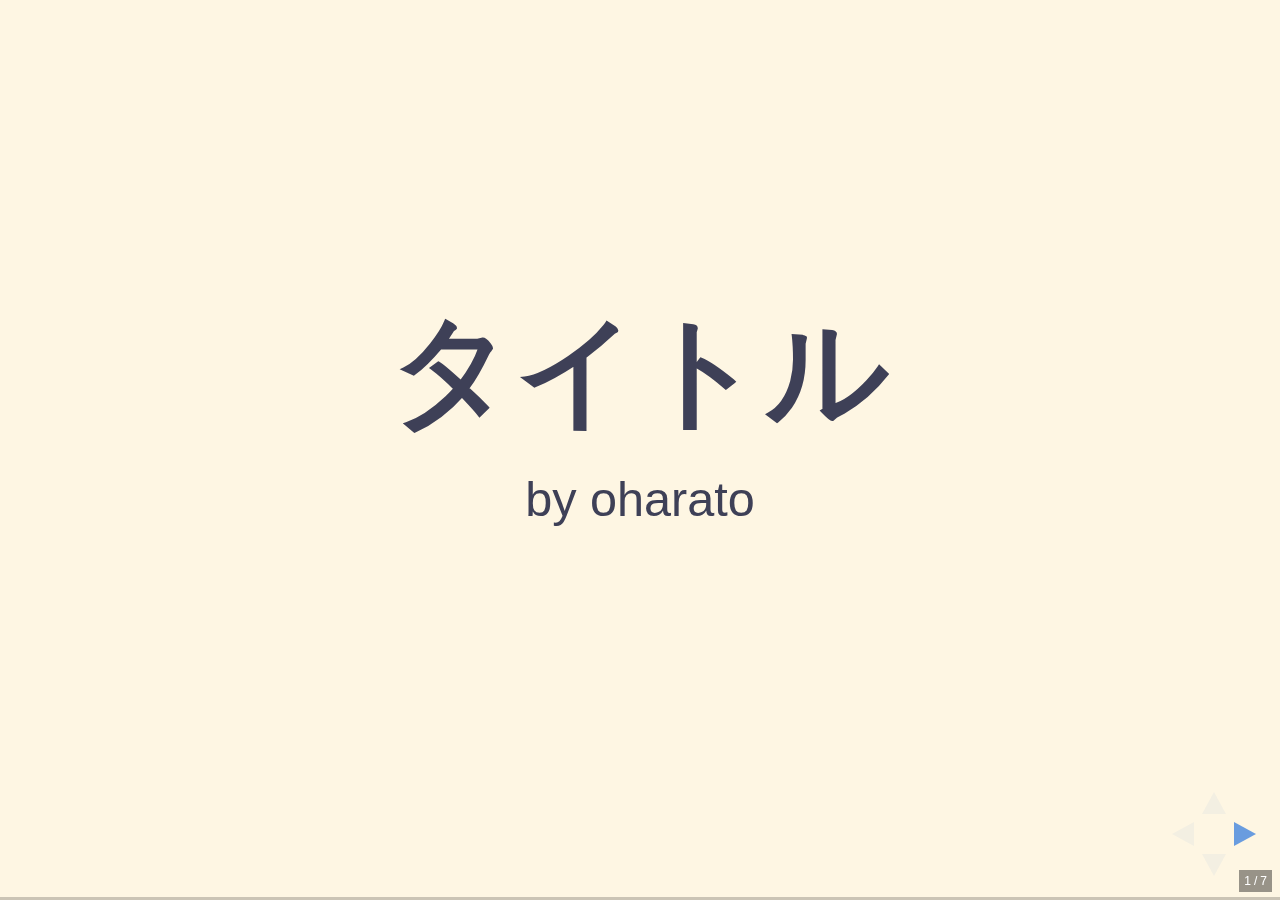
==== 2015-iot-topics/index.html @ b80d933e "change directory structure" ====
<!doctype html>
<html lang="ja">

	<head>
		<meta charset="utf-8">

		<title>presentation template</title>

		<meta name="description" content="テンプレ">
		<meta name="author" content="@oharato">

		<meta name="apple-mobile-web-app-capable" content="yes">
		<meta name="apple-mobile-web-app-status-bar-style" content="black-translucent">

		<meta name="viewport" content="width=device-width, initial-scale=1.0, maximum-scale=1.0, user-scalable=no, minimal-ui">

		<link rel="stylesheet" href="../css/reveal.css">
		<link rel="stylesheet" href="../css/theme/white.css" id="theme">

		<!-- Code syntax highlighting -->
		<link rel="stylesheet" href="../lib/css/zenburn.css">

		<!-- Printing and PDF exports -->
		<script>
			var link = document.createElement( 'link' );
			link.rel = 'stylesheet';
			link.type = 'text/css';
			link.href = window.location.search.match( /print-pdf/gi ) ? '../css/print/pdf.css' : '../css/print/paper.css';
			document.getElementsByTagName( 'head' )[0].appendChild( link );
		</script>

		<!--[if lt IE 9]>
		<script src="../lib/js/html5shiv.js"></script>
		<![endif]-->
	</head>

	<body>

		<div class="reveal">

			<!-- Any section element inside of this container is displayed as a slide -->
			<div class="slides">
			<section data-markdown=""
				data-separator="^\n---"
				data-separator-vertical="^\n--">
				<script type="text/template">

<!-- .slide: class="center"  -->
# タイトル
by oharato

---

<!-- .slide: class="center"  -->
# 1つめ

---

<!-- .slide: data-background="rgb(62,64,87)" class="bg-black tl-l"  -->
# 2テストテストテスああああああああああああああ
aa<em>aaaa</em>aaaaa

--

a

---

<!-- .slide: data-background="rgb(50,180,144)" class="bg-green tl-l"  -->
# 3ああああああああああああああ
- い<em>いいいい</em>いいいいいいいいいいいいいいいいいいいいいいいいいいいいいいいいいいいいいいいいいいいいいいいいいいいいいいいいいいいいいいいい
- うううううううううううううう
- ええええええええええええええ
	- おおおおおおおおおおおおおおおお

---

# 4 Code BLOCK

test test test

```
 1l|1l|
 0O0O
// コメント日本語
a = 'hogeeeeeeeeeeeeeeeeeeeeeeeeeeeeeeeeeeeeeeeeeeeeeeeeeeeeeeeeeeeeeeeeeeeeeeeeeeeeeee'
a = 'hoge'
a = 'hoge'
a = 'hoge'
a = 'hoge'
a = 'hoge'
l = 'hoge'
```

---

<!-- .slide: data-background="sample.jpg" class="center bg-image" -->


# 5

aaa


				</script>
			</section>
			</div>

		</div>

		<script src="../lib/js/head.min.js"></script>
		<script src="../js/reveal.js"></script>

		<script>

			// Full list of configuration options available at:
			// https://github.com/hakimel/reveal.js#configuration
			Reveal.initialize({
				controls: true,
				progress: true,
				slideNumber: 'c/t',
				history: true,
				center: false,

				transition: 'none', // none/fade/slide/convex/concave/zoom
				backgroundTransition: 'none',

				// Optional reveal.js plugins
				dependencies: [
					{ src: '../lib/js/classList.js', condition: function() { return !document.body.classList; } },
					{ src: '../plugin/markdown/marked.js', condition: function() { return !!document.querySelector( '[data-markdown]' ); } },
					{ src: '../plugin/markdown/markdown.js', condition: function() { return !!document.querySelector( '[data-markdown]' ); } },
					{ src: '../plugin/highlight/highlight.js', async: true, callback: function() { hljs.initHighlightingOnLoad(); } },
					{ src: '../plugin/zoom-js/zoom.js', async: true },
					{ src: '../plugin/notes/notes.js', async: true }
				]
			});

		</script>

	</body>
</html>
---- css/theme/white.css ----
@import url(../../lib/font/source-sans-pro/source-sans-pro.css);

/*
ここから色を選ぶといい感じ
http://flatuicolors.com/
*/

/*********************************************
 * GLOBAL STYLES
 *********************************************/
body {
  background: rgb(254,246,227);
  background-color: rgb(254,246,227); }

.bg-image {
  background-color: rgba(0, 0, 0, 0.8);
  color: rgb(254,246,227);
}

.reveal {
  font-family: "ヒラギノ角ゴ Pro", "Hiragino Kaku Gothic Pro", "メイリオ", "Meiryo", sans-serif;
  font-size: 42px;
  font-weight: normal;
  color: rgb(62,64,87); }

.reveal .bg-black {
  color: rgb(254,246,227);
}

.reveal .slides > section,
.reveal .slides > section > section {
  line-height: 1.3;
  font-weight: inherit; }

.tl-l {
  text-align: left;
}

/*********************************************
 * HEADERS
 *********************************************/
.reveal h1,
.reveal h2,
.reveal h3,
.reveal h4,
.reveal h5,
.reveal h6 {
  margin: 0 0 20px 0;
  font-weight: 600;
  line-height: 1.2;
  letter-spacing: normal;
  text-shadow: none;
  word-wrap: break-word; }

.reveal h1 {
  font-size: 2.5em; }

.reveal h2 {
  font-size: 1.6em; }

.reveal h3 {
  font-size: 1.3em; }

.reveal h4 {
  font-size: 1em; }

.reveal h1 {
  text-shadow: none; }

/*********************************************
 * OTHER
 *********************************************/
.reveal p {
  margin: 20px 0;
  line-height: 1.3; }

/* Ensure certain elements are never larger than the slide itself */
.reveal img,
.reveal video,
.reveal iframe {
  max-width: 95%;
  max-height: 95%; }

.reveal strong,
.reveal b {
  font-weight: bold; }

.reveal em {
  color: rgb(50,180,144); }

.reveal .bg-green em {
  color: rgb(254,246,227); }

.reveal ol,
.reveal dl,
.reveal ul {
  display: inline-block;
  text-align: left;
  margin: 0 0 0 1em; }

.reveal ol {
  list-style-type: decimal; }

.reveal ul {
  list-style-type: disc; }

.reveal ul ul {
  list-style-type: square; }

.reveal ul ul ul {
  list-style-type: circle; }

.reveal ul ul,
.reveal ul ol,
.reveal ol ol,
.reveal ol ul {
  display: block;
  margin-left: 40px; }

.reveal dt {
  font-weight: bold; }

.reveal dd {
  margin-left: 40px; }

.reveal q,
.reveal blockquote {
  quotes: none; }

.reveal blockquote {
  display: block;
  position: relative;
  width: 70%;
  margin: 20px auto;
  padding: 5px;
  font-style: italic;
  background: rgba(255, 255, 255, 0.05);
  box-shadow: 0px 0px 2px rgba(0, 0, 0, 0.2); }

.reveal blockquote p:first-child,
.reveal blockquote p:last-child {
  display: inline-block; }

.reveal q {
  font-style: italic; }

.reveal pre {
  display: block;
  position: relative;
  width: 90%;
  margin: 20px auto;
  text-align: left;
  /*font-size: 0.55em;*/
  font-family: "Source Sans Pro", Helvetica, sans-serif, monospace;
  /*line-height: 1.2em;*/
  word-wrap: break-word;
  box-shadow: 0px 0px 6px rgba(0, 0, 0, 0.3); }

.reveal code {
  font-family: monospace; }

.reveal pre code {
  display: block;
  font-size: 1.0em;
  line-height: 1.2em;
  padding: 5px;
  overflow: auto;
  /*max-height: 400px;*/
  word-wrap: normal; }

.reveal table {
  margin: auto;
  border-collapse: collapse;
  border-spacing: 0; }

.reveal table th {
  font-weight: bold; }

.reveal table th,
.reveal table td {
  text-align: left;
  padding: 0.2em 0.5em 0.2em 0.5em;
  border-bottom: 1px solid; }

.reveal table th[align="center"],
.reveal table td[align="center"] {
  text-align: center; }

.reveal table th[align="right"],
.reveal table td[align="right"] {
  text-align: right; }

.reveal table tr:last-child td {
  border-bottom: none; }

.reveal sup {
  vertical-align: super; }

.reveal sub {
  vertical-align: sub; }

.reveal small {
  display: inline-block;
  font-size: 0.6em;
  line-height: 1.2em;
  vertical-align: top; }

.reveal small * {
  vertical-align: top; }

/*********************************************
 * LINKS
 *********************************************/
.reveal a {
  color: #2a76dd;
  text-decoration: none;
  -webkit-transition: color 0.15s ease;
  -moz-transition: color 0.15s ease;
  transition: color 0.15s ease; }

.reveal a:hover {
  color: #6ca0e8;
  text-shadow: none;
  border: none; }

.reveal .roll span:after {
  color: rgb(254,246,227);
  background: #1a53a1; }

/*********************************************
 * IMAGES
 *********************************************/
.reveal section img {
  margin: 15px 0px;
  background: rgba(255, 255, 255, 0.12);
  border: 4px solid rgb(62,64,87);
  box-shadow: 0 0 10px rgba(0, 0, 0, 0.15); }

.reveal section img.plain {
  border: 0;
  box-shadow: none; }

.reveal a img {
  -webkit-transition: all 0.15s linear;
  -moz-transition: all 0.15s linear;
  transition: all 0.15s linear; }

.reveal a:hover img {
  background: rgba(255, 255, 255, 0.2);
  border-color: #2a76dd;
  box-shadow: 0 0 20px rgba(0, 0, 0, 0.55); }

/*********************************************
 * NAVIGATION CONTROLS
 *********************************************/
.reveal .controls .navigate-left,
.reveal .controls .navigate-left.enabled {
  border-right-color: #2a76dd; }

.reveal .controls .navigate-right,
.reveal .controls .navigate-right.enabled {
  border-left-color: #2a76dd; }

.reveal .controls .navigate-up,
.reveal .controls .navigate-up.enabled {
  border-bottom-color: #2a76dd; }

.reveal .controls .navigate-down,
.reveal .controls .navigate-down.enabled {
  border-top-color: #2a76dd; }

.reveal .controls .navigate-left.enabled:hover {
  border-right-color: #6ca0e8; }

.reveal .controls .navigate-right.enabled:hover {
  border-left-color: #6ca0e8; }

.reveal .controls .navigate-up.enabled:hover {
  border-bottom-color: #6ca0e8; }

.reveal .controls .navigate-down.enabled:hover {
  border-top-color: #6ca0e8; }

/*********************************************
 * PROGRESS BAR
 *********************************************/
.reveal .progress {
  background: rgba(0, 0, 0, 0.2); }

.reveal .progress span {
  background: #2a76dd;
  -webkit-transition: width 800ms cubic-bezier(0.26, 0.86, 0.44, 0.985);
  -moz-transition: width 800ms cubic-bezier(0.26, 0.86, 0.44, 0.985);
  transition: width 800ms cubic-bezier(0.26, 0.86, 0.44, 0.985); }
---- lib/css/zenburn.css ----
/*
Zenburn style from voldmar.ru (c) Vladimir Epifanov <voldmar@voldmar.ru>
based on dark.css by Ivan Sagalaev
*/

.hljs {
  display: block;
  overflow-x: auto;
  padding: 0.5em;
  background: #3f3f3f;
  color: #dcdcdc;
  -webkit-text-size-adjust: none;
}

.hljs-keyword,
.hljs-tag,
.css .hljs-class,
.css .hljs-id,
.lisp .hljs-title,
.nginx .hljs-title,
.hljs-request,
.hljs-status,
.clojure .hljs-attribute {
  color: #e3ceab;
}

.django .hljs-template_tag,
.django .hljs-variable,
.django .hljs-filter .hljs-argument {
  color: #dcdcdc;
}

.hljs-number,
.hljs-date {
  color: #8cd0d3;
}

.dos .hljs-envvar,
.dos .hljs-stream,
.hljs-variable,
.apache .hljs-sqbracket,
.hljs-name {
  color: #efdcbc;
}

.dos .hljs-flow,
.diff .hljs-change,
.python .exception,
.python .hljs-built_in,
.hljs-literal,
.tex .hljs-special {
  color: #efefaf;
}

.diff .hljs-chunk,
.hljs-subst {
  color: #8f8f8f;
}

.dos .hljs-keyword,
.hljs-decorator,
.hljs-title,
.hljs-type,
.diff .hljs-header,
.ruby .hljs-class .hljs-parent,
.apache .hljs-tag,
.nginx .hljs-built_in,
.tex .hljs-command,
.hljs-prompt {
  color: #efef8f;
}

.dos .hljs-winutils,
.ruby .hljs-symbol,
.ruby .hljs-symbol .hljs-string,
.ruby .hljs-string {
  color: #dca3a3;
}

.diff .hljs-deletion,
.hljs-string,
.hljs-tag .hljs-value,
.hljs-preprocessor,
.hljs-pragma,
.hljs-built_in,
.smalltalk .hljs-class,
.smalltalk .hljs-localvars,
.smalltalk .hljs-array,
.css .hljs-rule .hljs-value,
.hljs-attr_selector,
.hljs-pseudo,
.apache .hljs-cbracket,
.tex .hljs-formula,
.coffeescript .hljs-attribute {
  color: #cc9393;
}

.hljs-shebang,
.diff .hljs-addition,
.hljs-comment,
.hljs-annotation,
.hljs-pi,
.hljs-doctype {
  color: #7f9f7f;
}

.coffeescript .javascript,
.javascript .xml,
.tex .hljs-formula,
.xml .javascript,
.xml .vbscript,
.xml .css,
.xml .hljs-cdata {
  opacity: 0.5;
}
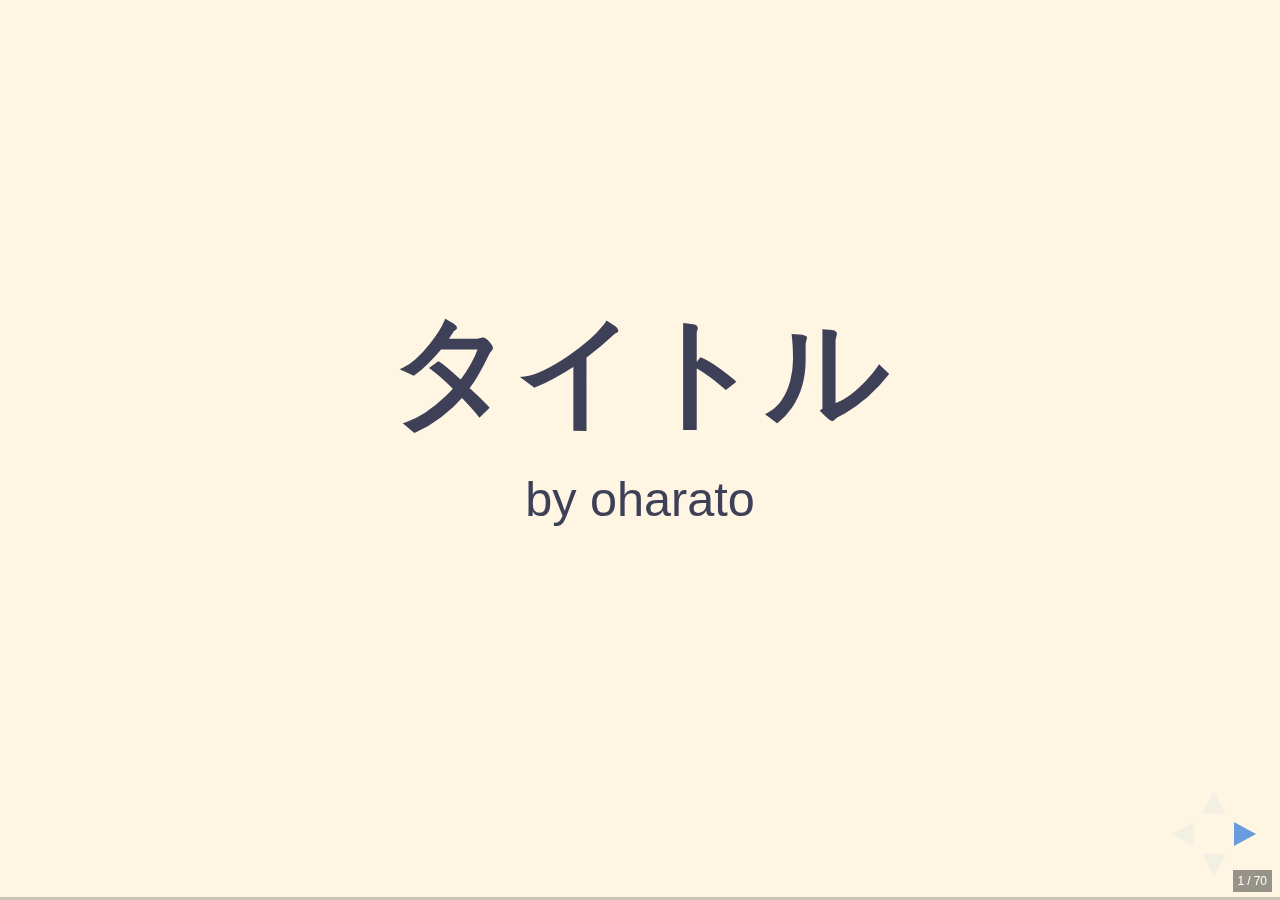
==== commit 0f1dec1e: "update 2015-iot-topics" ====
--- a/2015-iot-topics/index.html
+++ b/2015-iot-topics/index.html
@@ -4,9 +4,9 @@
 	<head>
 		<meta charset="utf-8">
 
-		<title>presentation template</title>
-
-		<meta name="description" content="テンプレ">
+		<title>キーワードで振り返る2015年のIoTトピックス</title>
+
+		<meta name="description" content="キーワードで振り返る2015年のIoTトピックス">
 		<meta name="author" content="@oharato">
 
 		<meta name="apple-mobile-web-app-capable" content="yes">
@@ -15,7 +15,7 @@
 		<meta name="viewport" content="width=device-width, initial-scale=1.0, maximum-scale=1.0, user-scalable=no, minimal-ui">
 
 		<link rel="stylesheet" href="../css/reveal.css">
-		<link rel="stylesheet" href="../css/theme/white.css" id="theme">
+		<link rel="stylesheet" href="../css/theme/azusaish.css" id="theme">
 
 		<!-- Code syntax highlighting -->
 		<link rel="stylesheet" href="../lib/css/zenburn.css">
@@ -101,6 +101,524 @@
 
 aaa
 
+---
+
+<!-- .slide: class="center tl-l"  -->
+# キーワードで<br>振り返る<br>2015年の<br>IoTトピックス
+
+---
+
+<!-- .slide: data-background="rgb(62,64,87)" class="bg-black tl-l"  -->
+- 目次
+    - 02-02 Raspberry Pi 2
+    - 04-29 Windows10 IoT Core
+    - 07-07 ESP8266
+    - 07-27 myThings
+    - 09-30 SORACOM
+    - 10-09 AWS Iot
+    - 11-25 Raspberry Pi Zero
+    - 12-24 さくらのIoT Platform(仮称)
+    - MQTT
+    - NodeRed
+    - ブロックチェーン
+    - 2016年の期待
+
+---
+
+<!-- .slide: class="center"  -->
+# Raspberry Pi 2
+
+---
+
+![](raspi2.jpg)
+
+---
+
+<!-- .slide: data-background="rgb(62,64,87)" class="bg-black tl-l"  -->
+### Raspberry Pi 2
+- 2月2日 発表
+- 当時の最新機種Raspberry Pi Model B+と比較して
+    - お値段 そのまま $35
+    - CPU シングルコア700MHz → クアッドコア900MHz
+    - メモリ 512MB → 1GB
+- Raspberry Pi 2用のWindows10が無償で今後提供される、という発表
+
+---
+
+<!-- .slide: class="center"  -->
+# Windows10 IoT Core
+
+---
+
+<!-- .slide: data-background="rgb(62,64,87)" class="bg-black tl-l"  -->
+### Windows10 IoT Core
+- 4月29日 マイクロソフトの技術カンファレンス「Build 2015」で発表
+- 8月10日 正式版の無償ダウンロード開始
+- Microsoft製の組込みOS
+    - Windows10のようなデスクトップ環境無し。
+    - GUI有りのユニバーサルWindowsアプリが動作。
+
+---
+
+<!-- .slide: data-background="rgb(62,64,87)" class="bg-black tl-l"  -->
+### Windows10 IoT Core
+- 対応するボード
+    - Raspberry Pi 2, MinnowBoard Max, DragonBoard410c
+- 開発するには
+    - Windows 10のPCでWindows10 Iot CoreのディスクイメージをSDカードに書き込む
+    - Visual Studio 2015が必要
+- 個人的には、環境構築や開発が面倒
+
+---
+
+<!-- .slide: class="center"  -->
+# ESP8266
+
+---
+
+<!-- .slide: data-background="rgb(62,64,87)" class="bg-black tl-l"  -->
+### ESP8266
+- ESP8266を使ったWiFiモジュールの一つ、「ESP-WROOM-02」が7月に発売開始
+    - ![](./esp8266.jpg)
+- Arduino用のWiFiモジュールとしても使用でき、単体でWiFi搭載のArduinoマイコンとしても使用できる
+
+---
+
+<!-- .slide: class="center"  -->
+# myThings
+
+---
+
+<!-- .slide: data-background="rgb(62,64,87)" class="bg-black tl-l"  -->
+### myThings
+- 7月27日 提供開始
+- ヤフーが提供する、IoTプラットフォームおよびスマホアプリ
+- 自作のデバイスやガジェット、Webサービス(myThingsではチャンネルと呼ぶ)を組み合わせる
+- Webサービス同士を連携させるWebサービス「IFTTT」の日本版とよく言われている
+
+---
+
+<!-- .slide: data-background="mythings_channels.jpg" class="bg-image tl-l"  -->
+### myThingsのチャンネル
+- Webサービス
+    - Yahoo!天気・災害
+    - ヤフオク！
+    - Twitter
+    - などなど
+
+---
+
+<!-- .slide: data-background="rgb(62,64,87)" class="bg-black tl-l"  -->
+### myThingsのチャンネル
+- 自作のデバイス
+    - IDCFクラウド(Yahooグループのクラウド)の利用が必須
+
+---
+
+<!-- .slide: data-background="rgb(62,64,87)" class="bg-black tl-l"  -->
+### myThingsのチャンネル ガジェット
+- BOCCO 家族をつなぐコミュニケーションロボット  
+![](bocco.jpg)
+
+---
+
+<!-- .slide: data-background="rgb(62,64,87)" class="bg-black tl-l"  -->
+### myThingsのチャンネル ガジェット
+- ともだち家電 シャープ  
+![](tomodachikaden.png)
+
+---
+
+<!-- .slide: data-background="rgb(62,64,87)" class="bg-black tl-l"  -->
+### myThingsのチャンネル ガジェット
+- iRemocon  
+![](iremocon.jpg)
+
+---
+
+<!-- .slide: data-background="rgb(62,64,87)" class="bg-black tl-l"  -->
+### myThingsのチャンネル ガジェット
+- Hackey - Webサービスをコントロールできるキースイッチ  
+![](hackey.jpg)
+
+---
+
+<!-- .slide: class="center"  -->
+# SORACOM
+
+---
+
+<!-- .slide: data-background="rgb(62,64,87)" class="bg-black tl-l"  -->
+### SORACOM
+- 9月30日発表
+- 元AWSのエバンジェリスト玉川憲さんが2015年3月にAWSを退職して設立したスタートアップ
+- SORACOM AirとSORACOM Beamの２つのサービス
+
+---
+
+<!-- .slide: data-background="rgb(62,64,87)" class="bg-black tl-l"  -->
+### SORACOM
+- MVNO事業者が持つハードウェア(パケット交換、回線管理、帯域制御、顧客管理、課金)を、AWS上でソフトウェアで実装  
+![](./soracom_air.jpg)
+
+---
+
+<!-- .slide: data-background="rgb(62,64,87)" class="bg-black tl-l"  -->
+### SORACOM Air
+- IoT向けのデータ通信SIM "Air SIM" を提供するモバイルデータ通信サービス
+    - LTE, 3Gエリアに対応
+    - ユーザーコンソール, API, SDKから多数のSIMを一括操作(AWS like)
+
+---
+
+<!-- .slide: data-background="rgb(62,64,87)" class="bg-black tl-l"  -->
+### SORACOM Air
+- 初期費用
+    - データ通信のみのSIM 888円(税込)
+
+---
+
+<!-- .slide: data-background="rgb(62,64,87)" class="bg-black tl-l"  -->
+### SORACOM Air
+- 基本料金(税別)
+    - 1日10円(データ通信のみ)
+
+---
+
+<!-- .slide: data-background="rgb(62,64,87)" class="bg-black tl-l"  -->
+### SORACOM Air
+- 従量課金(税別)
+    - 通常時間帯（日本時間 06:00-26:00）
+        - 最遅…上り0.2 円 / MB、下り0.6 円 / MB(上り下り共に32kbps)
+        - 最速…上り0.3 円 / MB、下り1.0 円 / MB(上り下り共に2Mbps)
+    - 深夜時間帯（日本時間 02:00-06:00）
+        - 最遅…上り0.2 円 / MB、下り0.2 円 / MB(上り下り共に32kbps)
+        - 最速…上り0.2 円 / MB、下り0.2 円 / MB(上り下り共に2Mbps)
+
+--
+
+<!-- .slide: data-background="rgb(62,64,87)" class="bg-black tl-l"  -->
+### 料金比較
+- 初期費用
+    - SORACOM 888円(税込)
+    - 0SIM 620円(税込、デジモノステーション2016/02)
+    - IIJmio 3000円(税抜)
+    - FREETEL  3000円(税抜)
+
+--
+
+<!-- .slide: data-background="rgb(62,64,87)" class="bg-black tl-l"  -->
+### 料金比較
+- 1ヶ月間500MB下り
+    - SORACOM 400円 (`10yen/day x 30days + 0.2yen/MB x 500MB`)
+    - 0SIM 0円 (基本料金0円、500MBまで0円)
+    - IIJmio 900円(3GBまで)
+    - FREETEL 499円 (1GBまで、100MBまでなら299円)
+
+--
+
+<!-- .slide: data-background="rgb(62,64,87)" class="bg-black tl-l"  -->
+### 料金比較
+- 1ヶ月間1GB下り
+    - SORACOM 500円 (`10yen/day x 30days + 0.2yen/MB x 1000MB`)
+    - 0SIM 500円 (`100yen/100MB x 500MB`)
+    - IIJmio 900円(3GBまで)
+    - FREETEL 499円 (1GBまで、3GBまでなら900円)
+
+---
+
+<!-- .slide: data-background="rgb(62,64,87)" class="bg-black tl-l"  -->
+### SORACOM Beam
+- データ転送支援サービス
+    - 暗号化  
+        ![](./soracom_beam.png)
+        - クライアント証明書をBeamで管理
+    - ヘッダ付与
+        - SIMのIDを追加
+    - ルーティング
+        - コンソールなどで接続先を変更
+
+---
+
+<!-- .slide: data-background="rgb(62,64,87)" class="bg-black tl-l"  -->
+### SORACOM Beam
+- 料金
+    - 基本料金
+        - 無料
+    - 従量課金
+        - 1リクエストあたり0.0009円(税別)
+
+---
+
+<!-- .slide: class="center"  -->
+# AWS IoT
+
+---
+
+<!-- .slide: data-background="rgb(62,64,87)" class="bg-black tl-l"  -->
+## AWS IoT
+- AWSのIoTプラットフォーム
+- 10月9日の「AWS re:Invent 2015」で発表
+- 料金
+    - 100万通のメッセージあたり$8(東京リージョン)
+
+---
+
+<!-- .slide: data-background="aws_iot.png" class="tl-l"  -->
+
+--
+
+<!-- .slide: data-background="aws_iot.png" class="bg-image tl-l"  -->
+## AWS IoT
+- AWS IoT デバイス SDK
+    - C, JavaScript, Arduino
+- デバイスゲートウェイ
+    - MQTT, HTTP
+    - 自動的にスケール
+- 認証と認可
+    - AWSの認証メソッド(SigV4)およびX.509証明書ベースの認証
+
+--
+
+<!-- .slide: data-background="aws_iot.png" class="bg-image tl-l"  -->
+## AWS IoT
+- レジストリ
+    - デバイス管理
+- デバイスシャドウ
+    - オフライン時の仮想デバイス
+- ルールエンジン
+    - データをルールに従って転送
+    - SQLに似た構文
+    - 転送先はS3, DynamoDB, Kinesis, SNS, Lambdaなど
+
+---
+
+<!-- .slide: class="center"  -->
+# Raspberry Pi Zero
+
+---
+
+<!-- .slide: data-background="rgb(62,64,87)" class="bg-black tl-l"  -->
+### Raspberry Pi Zero
+- 11月25日発表
+- 特徴
+    - 安い(5ドル)
+    - 小さい(薄い)
+    - LANポート無し
+        - USBにWiFiドングルかSIMドングルを挿して通信
+        - セットアップ時にはUSBハブが無いとつらい
+
+---
+
+<!-- .slide: data-background="rgb(62,64,87)" class="bg-black tl-l"  -->
+### Raspberry Pi Zero
+- 特徴
+    - カメラモジュール使えない
+    - GPIOピン未実装
+        - 必要な分だけハンダ付け
+        - USBシリアル変換ケーブルが使いにくい
+    - micro USBポートが2つあるが1つは電源用。
+
+---
+
+<!-- .slide: data-background="rgb(62,64,87)" class="bg-black tl-l"  -->
+### Raspberry Pi Zero
+- Pi Zero + Adaptors + Pibow Zero Case  
+![](./raspizero.jpg)
+
+---
+
+<!-- .slide: data-background="rgb(62,64,87)" class="bg-black tl-l"  -->
+### Raspberry Pi Zero
+- Pimoroniで12月14日に発注
+- 12月27日到着
+- £9.58 + Shipping £4.00 = £13.58(￥2602)
+- 600円くらいで買えると思ったら4倍くらいかかった
+
+---
+
+<!-- .slide: class="center"  -->
+# さくらのIoT Platform
+
+---
+
+<!-- .slide: data-background="rgb(62,64,87)" class="bg-black tl-l"  -->
+### さくらのIoT Platform
+- 12月24日発表、2016年2月にテスター募集、春にβテスト  
+![](sakura-iot-platform.jpg)
+
+---
+
+<!-- .slide: data-background="rgb(62,64,87)" class="bg-black tl-l"  -->
+### さくらのIoT Platform
+- SIMカードおよび通信プラン
+- SIMモジュール
+    - さくらのIoT閉域網にのみデータの送受信
+- プロトタイプボード
+    - Cerevo社のBlueNinja、GPSを搭載
+- クラウドサービス(DB、ストレージ、ルールエンジン、API)
+
+--
+
+<!-- .slide: data-background="rgb(50,180,144)" class="bg-green"  -->
+### BlueNinja
+![](blueninja.jpg)
+
+--
+
+<!-- .slide: data-background="rgb(50,180,144)" class="bg-green tl-l"  -->
+### BlueNinja
+- BLE対応
+- 速度・角度・地磁気・気圧の数値を取得
+- インターフェースは	GPIO / USB(device) / SPI / I2C / UART
+- GCCベースの開発環境、現在はC言語のみ
+
+---
+
+<!-- .slide: class="center"  -->
+# MQTT
+
+---
+
+<!-- .slide: data-background="rgb(62,64,87)" class="bg-black tl-l"  -->
+### MQTT
+- IoTやM2M(Machine-to-Machine)向けの軽量プロトコル
+    - ヘッダーは最小2バイト(GETリクエストヘッダの最小は14バイト)
+- 日本でMQTTといえば時雨堂の[sango](https://sango.shiguredo.jp/ "MQTT as a Service sango")(MQTT as a Service、Erlang製)が有名らしい
+
+---
+
+<!-- .slide: data-background="rgb(62,64,87)" class="bg-black tl-l"  -->
+### MQTT
+- Pub/Subモデルのシステム  
+![](mqtt.png)
+
+--
+
+<!-- .slide: data-background="rgb(62,64,87)" class="bg-black tl-l"  -->
+### MQTT
+- Pub/Subモデルのシステム
+    - Publisher
+        - トピックに関してBroker宛にメッセージ発行
+    - Broker
+        - メッセージを仲介するサーバ
+    - Subscriber
+        - トピックに関してBrokerからメッセージ受信
+
+---
+
+<!-- .slide: data-background="rgb(62,64,87)" class="bg-black tl-l"  -->
+### MQTT
+- トピック
+    - メッセージは固有のトピックを持つ
+    - `/user_name/room/01/temperature`のような/区切りの階層構造
+    - Subscriberはトピックを指定して受信できる
+        - `/user_name/room/01/#` 前方一致
+        - `/user_name/room/+/temperature` 部分一致
+
+---
+
+<!-- .slide: data-background="rgb(62,64,87)" class="bg-black tl-l"  -->
+### MQTT
+- QoS
+    - Quality of Service. メッセージ配信の品質
+    - QoS0
+        - 最高1回。確実に届く保証はない。再送なし
+    - QoS1
+        - 最低1回。必ず届けるが、重複の可能性あり
+    - QoS2
+        - 正確に1回。必ず届けて重複なし
+
+---
+
+<!-- .slide: data-background="rgb(62,64,87)" class="bg-black tl-l"  -->
+### MQTT
+- Will
+    - PublisherがBrokerに接続したときにWill(遺言)としてメッセージを設定。
+    - PubrisherとBrokerが意図せず切断された時に、BrokerがSubscriberにそのメッセージを送信する
+        - Publisherが「死んだ」ことがわかる
+
+---
+
+<!-- .slide: data-background="rgb(62,64,87)" class="bg-black tl-l"  -->
+### MQTT
+- Retain
+    - トピックの最後のメッセージをBrokerが保持して、新しいSubscriberにそのメッセージを渡す
+- セキュリティ
+    - TLS(証明書)で暗号化
+
+---
+
+<!-- .slide: class="center"  -->
+# Node-RED
+
+---
+
+<!-- .slide: data-background="rgb(62,64,87)" class="bg-black tl-l"  -->
+### Node-RED
+- ブラウザ上で動作するフローエディタ  
+    ![](node-red.png)
+    - ノード(ハードウェアデバイス、API、Webサービス)を繋いでシステムを構築
+
+---
+
+<!-- .slide: data-background="rgb(62,64,87)" class="bg-black tl-l"  -->
+### Node-RED
+- IBM Emerging Technologyが作成したOSS。2014年3月発表
+- Node.jsで動作
+- IBM Bluemix(IBMのクラウドサービス)を使うと、簡単にNode-REDを使い始められる
+
+---
+
+<!-- .slide: class="center"  -->
+# ブロックチェーン
+
+---
+
+<!-- .slide: data-background="rgb(62,64,87)" class="bg-black tl-l"  -->
+### ブロックチェーン
+- Bitcoinの登場によって注目された技術
+- P2P技術や公開鍵暗号などの既存の技術を用いて実現
+- IoTにおけるデータの保存先にブロックチェーンが注目されている
+
+---
+
+<!-- .slide: data-background="rgb(62,64,87)" class="bg-black tl-l"  -->
+### ブロックチェーン
+- ビットコインのブロックチェーン＝ビットコインの取引履歴
+- ブロック
+    - 取引情報(トランザクション、AさんがBさんに3ビットコイン送った)、前のブロックのハッシュが含まれる
+    - トランザクションはP2Pネットワーク全体で共有される
+    - 前のブロックのハッシュを含むことでブロックがチェーン状に繋がり、ブロックが改ざんされにくくなる
+
+
+---
+
+<!-- .slide: class="center"  -->
+# 2016年の期待
+
+---
+
+<!-- .slide: data-background="rgb(62,64,87)" class="bg-black tl-l"  -->
+### 格安のモバイル通信(3G, LTE)モジュール
+- SORACOMの登場で、SIMは安く入手できるが、SIMモジュールが高い
+    - 3GIM 23,760円
+    - 3GPI 29,800円
+    - L-02C 2,000～3,500円
+
+---
+
+<!-- .slide: data-background="rgb(62,64,87)" class="bg-black tl-l"  -->
+### IoT用の電源
+- 小型大容量の電池
+- ワイヤレス給電
+    - [10m離れた複数の端末にワイヤレス給電できる「Cota」、KDDIとOssiaがCES2016で展示 （Impress Watch） - Yahoo!ニュース](http://headlines.yahoo.co.jp/hl?a=20151222-00000068-impress-sci "10m離れた複数の端末にワイヤレス給電できる「Cota」、KDDIとOssiaがCES2016で展示 （Impress Watch） - Yahoo!ニュース")
+
+---
+
+<!-- .slide: class="center"  -->
+# おしまい
+
 
 				</script>
 			</section>
--- a/css/theme/azusaish.css
+++ b/css/theme/azusaish.css
@@ -0,0 +1,302 @@
+
+@import url(../../lib/font/source-sans-pro/source-sans-pro.css);
+
+/*
+ここから色を選ぶといい感じ
+http://flatuicolors.com/
+*/
+
+/*********************************************
+ * GLOBAL STYLES
+ *********************************************/
+body {
+  background: rgb(254,246,227);
+  background-color: rgb(254,246,227); }
+
+.bg-image {
+  background-color: rgba(0, 0, 0, 0.8);
+  color: rgb(254,246,227);
+}
+
+.reveal {
+  font-family: "ヒラギノ角ゴ Pro", "Hiragino Kaku Gothic Pro", "メイリオ", "Meiryo", sans-serif;
+  font-size: 42px;
+  font-weight: normal;
+  color: rgb(62,64,87); }
+
+.reveal .bg-black {
+  color: rgb(254,246,227);
+}
+
+.reveal .slides > section,
+.reveal .slides > section > section {
+  line-height: 1.3;
+  font-weight: inherit; }
+
+.tl-l {
+  text-align: left;
+}
+
+/*********************************************
+ * HEADERS
+ *********************************************/
+.reveal h1,
+.reveal h2,
+.reveal h3,
+.reveal h4,
+.reveal h5,
+.reveal h6 {
+  margin: 0 0 20px 0;
+  font-weight: 600;
+  line-height: 1.2;
+  letter-spacing: normal;
+  text-shadow: none;
+  word-wrap: break-word; }
+
+.reveal h1 {
+  font-size: 2.5em; }
+
+.reveal h2 {
+  font-size: 1.6em; }
+
+.reveal h3 {
+  font-size: 1.3em; }
+
+.reveal h4 {
+  font-size: 1em; }
+
+.reveal h1 {
+  text-shadow: none; }
+
+/*********************************************
+ * OTHER
+ *********************************************/
+.reveal p {
+  margin: 20px 0;
+  line-height: 1.3; }
+
+/* Ensure certain elements are never larger than the slide itself */
+.reveal img,
+.reveal video,
+.reveal iframe {
+  max-width: 95%;
+  max-height: 95%; }
+
+.reveal strong,
+.reveal b {
+  font-weight: bold; }
+
+.reveal em {
+  color: rgb(50,180,144) !important; }
+
+.reveal .bg-green em {
+  color: rgb(254,246,227) !important; }
+
+.reveal ol,
+.reveal dl,
+.reveal ul {
+  display: inline-block;
+  text-align: left;
+  margin: 0 0 0 1em; }
+
+.reveal ol {
+  list-style-type: decimal; }
+
+.reveal ul {
+  list-style-type: disc; }
+
+.reveal ul ul {
+  list-style-type: square; }
+
+.reveal ul ul ul {
+  list-style-type: circle; }
+
+.reveal ul ul,
+.reveal ul ol,
+.reveal ol ol,
+.reveal ol ul {
+  display: block;
+  margin-left: 40px; }
+
+.reveal dt {
+  font-weight: bold; }
+
+.reveal dd {
+  margin-left: 40px; }
+
+.reveal q,
+.reveal blockquote {
+  quotes: none; }
+
+.reveal blockquote {
+  display: block;
+  position: relative;
+  width: 70%;
+  margin: 20px auto;
+  padding: 5px;
+  font-style: italic;
+  background: rgba(255, 255, 255, 0.05);
+  box-shadow: 0px 0px 2px rgba(0, 0, 0, 0.2); }
+
+.reveal blockquote p:first-child,
+.reveal blockquote p:last-child {
+  display: inline-block; }
+
+.reveal q {
+  font-style: italic; }
+
+.reveal pre {
+  display: block;
+  position: relative;
+  width: 90%;
+  margin: 20px auto;
+  text-align: left;
+  /*font-size: 0.55em;*/
+  font-family: "Source Sans Pro", Helvetica, sans-serif, monospace;
+  /*line-height: 1.2em;*/
+  word-wrap: break-word;
+  box-shadow: 0px 0px 6px rgba(0, 0, 0, 0.3); }
+
+.reveal code {
+  font-family: monospace; }
+
+.reveal pre code {
+  display: block;
+  font-size: 1.0em;
+  line-height: 1.2em;
+  padding: 5px;
+  overflow: auto;
+  /*max-height: 400px;*/
+  word-wrap: normal; }
+
+.reveal table {
+  margin: auto;
+  border-collapse: collapse;
+  border-spacing: 0; }
+
+.reveal table th {
+  font-weight: bold; }
+
+.reveal table th,
+.reveal table td {
+  text-align: left;
+  padding: 0.2em 0.5em 0.2em 0.5em;
+  border-bottom: 1px solid; }
+
+.reveal table th[align="center"],
+.reveal table td[align="center"] {
+  text-align: center; }
+
+.reveal table th[align="right"],
+.reveal table td[align="right"] {
+  text-align: right; }
+
+.reveal table tr:last-child td {
+  border-bottom: none; }
+
+.reveal sup {
+  vertical-align: super; }
+
+.reveal sub {
+  vertical-align: sub; }
+
+.reveal small {
+  display: inline-block;
+  font-size: 0.6em;
+  line-height: 1.2em;
+  vertical-align: top; }
+
+.reveal small * {
+  vertical-align: top; }
+
+/*********************************************
+ * LINKS
+ *********************************************/
+.reveal a {
+  color: #2a76dd;
+  text-decoration: none;
+  -webkit-transition: color 0.15s ease;
+  -moz-transition: color 0.15s ease;
+  transition: color 0.15s ease; }
+
+.reveal a:hover {
+  color: #6ca0e8;
+  text-shadow: none;
+  border: none; }
+
+.reveal .roll span:after {
+  color: rgb(254,246,227);
+  background: #1a53a1; }
+
+.reveal em a {
+  color: rgb(50,180,144);
+}
+.reveal em a:hover {
+  color: rgb(46, 204, 113);
+}
+
+/*********************************************
+ * IMAGES
+ *********************************************/
+.reveal section img {
+  margin: 15px 0px;
+  background: rgba(255, 255, 255, 0.12);
+  border: 4px solid rgb(62,64,87);
+  box-shadow: 0 0 10px rgba(0, 0, 0, 0.15); }
+
+.reveal section img.plain {
+  border: 0;
+  box-shadow: none; }
+
+.reveal a img {
+  -webkit-transition: all 0.15s linear;
+  -moz-transition: all 0.15s linear;
+  transition: all 0.15s linear; }
+
+.reveal a:hover img {
+  background: rgba(255, 255, 255, 0.2);
+  border-color: #2a76dd;
+  box-shadow: 0 0 20px rgba(0, 0, 0, 0.55); }
+
+/*********************************************
+ * NAVIGATION CONTROLS
+ *********************************************/
+.reveal .controls .navigate-left,
+.reveal .controls .navigate-left.enabled {
+  border-right-color: #2a76dd; }
+
+.reveal .controls .navigate-right,
+.reveal .controls .navigate-right.enabled {
+  border-left-color: #2a76dd; }
+
+.reveal .controls .navigate-up,
+.reveal .controls .navigate-up.enabled {
+  border-bottom-color: #2a76dd; }
+
+.reveal .controls .navigate-down,
+.reveal .controls .navigate-down.enabled {
+  border-top-color: #2a76dd; }
+
+.reveal .controls .navigate-left.enabled:hover {
+  border-right-color: #6ca0e8; }
+
+.reveal .controls .navigate-right.enabled:hover {
+  border-left-color: #6ca0e8; }
+
+.reveal .controls .navigate-up.enabled:hover {
+  border-bottom-color: #6ca0e8; }
+
+.reveal .controls .navigate-down.enabled:hover {
+  border-top-color: #6ca0e8; }
+
+/*********************************************
+ * PROGRESS BAR
+ *********************************************/
+.reveal .progress {
+  background: rgba(0, 0, 0, 0.2); }
+
+.reveal .progress span {
+  background: #2a76dd;
+  -webkit-transition: width 800ms cubic-bezier(0.26, 0.86, 0.44, 0.985);
+  -moz-transition: width 800ms cubic-bezier(0.26, 0.86, 0.44, 0.985);
+  transition: width 800ms cubic-bezier(0.26, 0.86, 0.44, 0.985); }
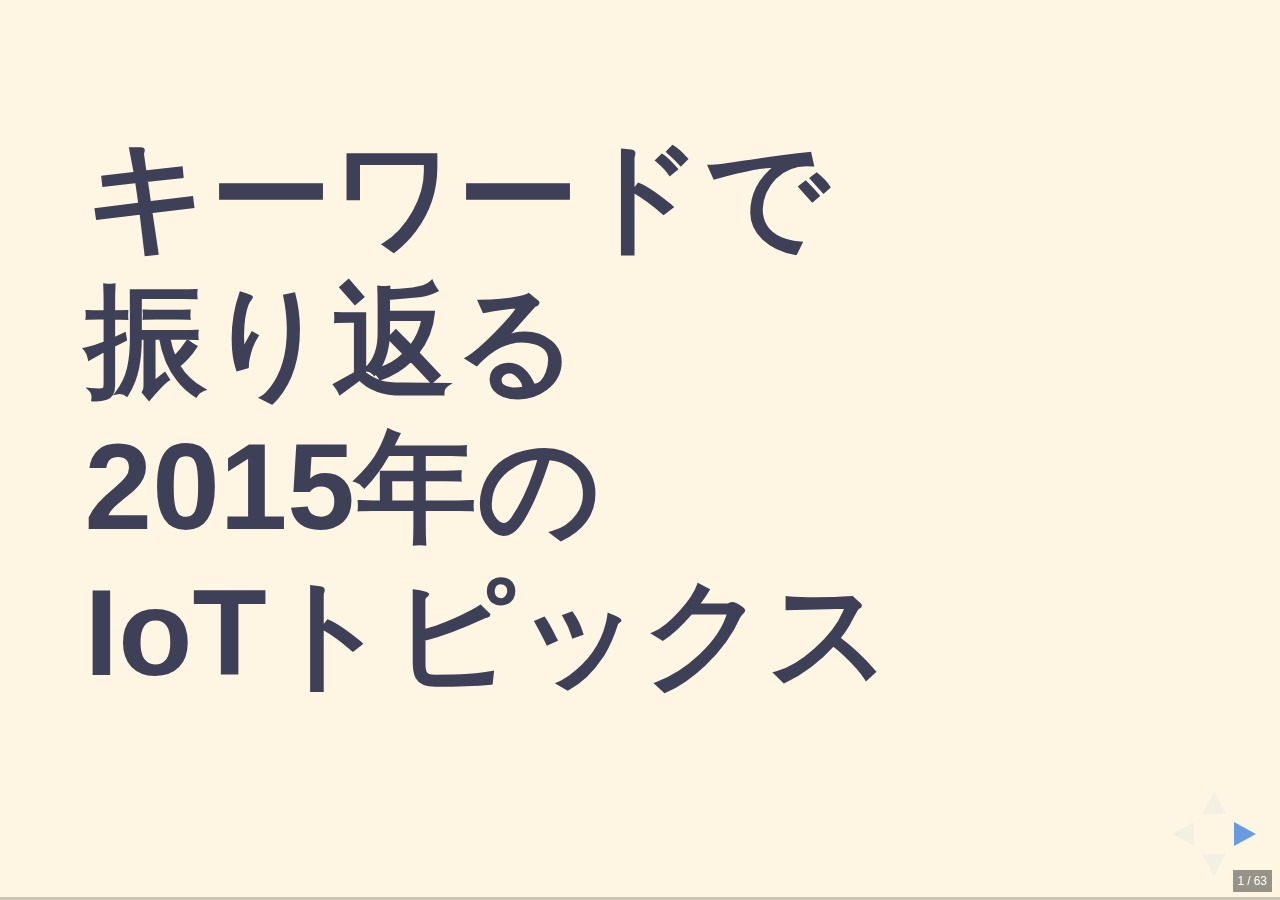
==== commit eabef8ae: "update presentation" ====
--- a/2015-iot-topics/index.html
+++ b/2015-iot-topics/index.html
@@ -44,64 +44,6 @@
 				data-separator="^\n---"
 				data-separator-vertical="^\n--">
 				<script type="text/template">
-
-<!-- .slide: class="center"  -->
-# タイトル
-by oharato
-
----
-
-<!-- .slide: class="center"  -->
-# 1つめ
-
----
-
-<!-- .slide: data-background="rgb(62,64,87)" class="bg-black tl-l"  -->
-# 2テストテストテスああああああああああああああ
-aa<em>aaaa</em>aaaaa
-
---
-
-a
-
----
-
-<!-- .slide: data-background="rgb(50,180,144)" class="bg-green tl-l"  -->
-# 3ああああああああああああああ
-- い<em>いいいい</em>いいいいいいいいいいいいいいいいいいいいいいいいいいいいいいいいいいいいいいいいいいいいいいいいいいいいいいいいいいいいいいいい
-- うううううううううううううう
-- ええええええええええええええ
-	- おおおおおおおおおおおおおおおお
-
----
-
-# 4 Code BLOCK
-
-test test test
-
-```
- 1l|1l|
- 0O0O
-// コメント日本語
-a = 'hogeeeeeeeeeeeeeeeeeeeeeeeeeeeeeeeeeeeeeeeeeeeeeeeeeeeeeeeeeeeeeeeeeeeeeeeeeeeeeee'
-a = 'hoge'
-a = 'hoge'
-a = 'hoge'
-a = 'hoge'
-a = 'hoge'
-l = 'hoge'
-```
-
----
-
-<!-- .slide: data-background="sample.jpg" class="center bg-image" -->
-
-
-# 5
-
-aaa
-
----
 
 <!-- .slide: class="center tl-l"  -->
 # キーワードで<br>振り返る<br>2015年の<br>IoTトピックス
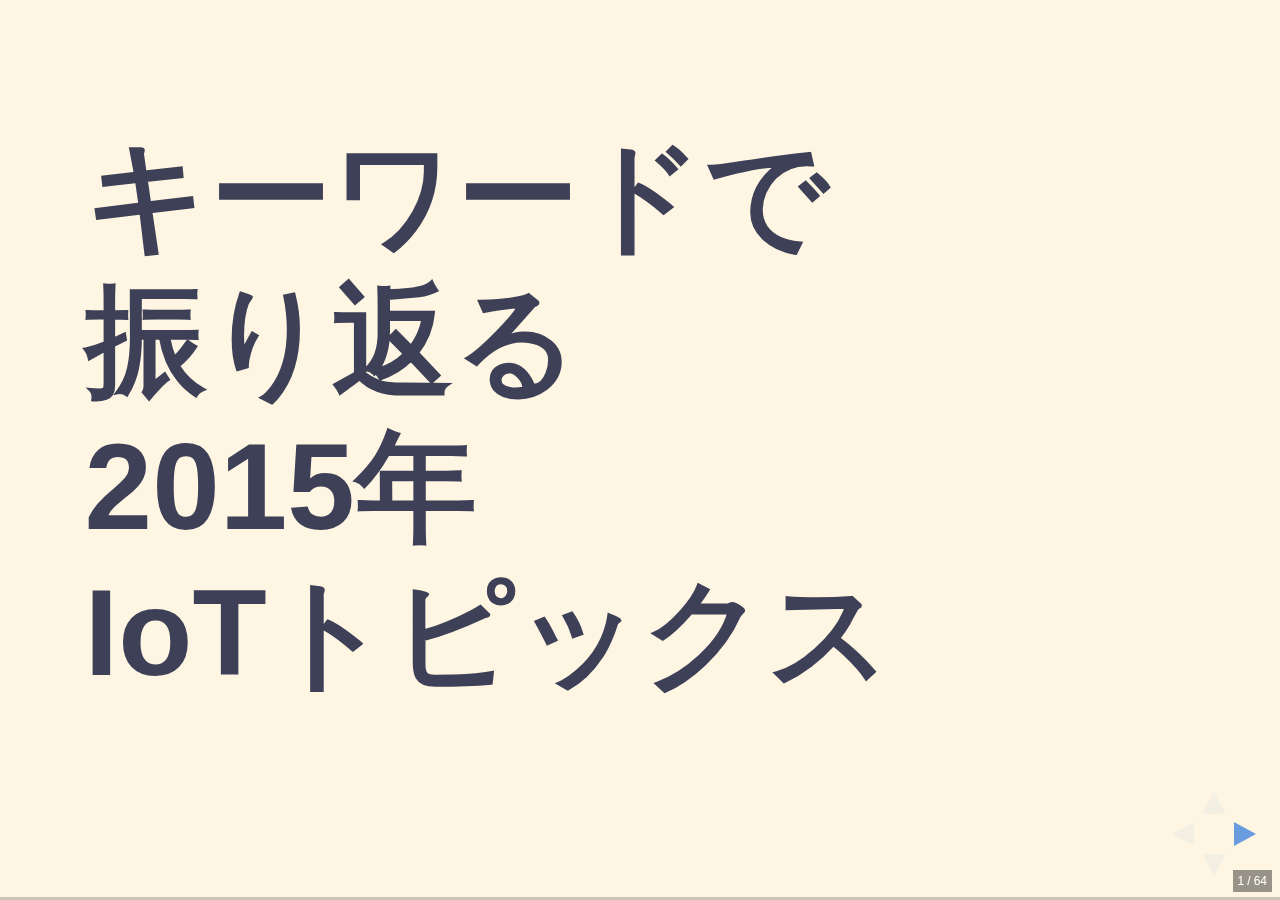
==== commit aacf33ce: "内容修正" ====
--- a/2015-iot-topics/index.html
+++ b/2015-iot-topics/index.html
@@ -4,9 +4,9 @@
 	<head>
 		<meta charset="utf-8">
 
-		<title>キーワードで振り返る2015年のIoTトピックス</title>
-
-		<meta name="description" content="キーワードで振り返る2015年のIoTトピックス">
+		<title>キーワードで振り返る2015年IoTトピックス</title>
+
+		<meta name="description" content="キーワードで振り返る2015年IoTトピックス">
 		<meta name="author" content="@oharato">
 
 		<meta name="apple-mobile-web-app-capable" content="yes">
@@ -46,7 +46,7 @@
 				<script type="text/template">
 
 <!-- .slide: class="center tl-l"  -->
-# キーワードで<br>振り返る<br>2015年の<br>IoTトピックス
+# キーワードで<br>振り返る<br>2015年<br>IoTトピックス
 
 ---
 
@@ -60,10 +60,9 @@
     - 10-09 AWS Iot
     - 11-25 Raspberry Pi Zero
     - 12-24 さくらのIoT Platform(仮称)
-    - MQTT
-    - NodeRed
-    - ブロックチェーン
     - 2016年の期待
+    - おまけ
+        - MQTT, NodeRed, ブロックチェーン
 
 ---
 
@@ -95,20 +94,16 @@
 <!-- .slide: data-background="rgb(62,64,87)" class="bg-black tl-l"  -->
 ### Windows10 IoT Core
 - 4月29日 マイクロソフトの技術カンファレンス「Build 2015」で発表
-- 8月10日 正式版の無償ダウンロード開始
 - Microsoft製の組込みOS
     - Windows10のようなデスクトップ環境無し。
-    - GUI有りのユニバーサルWindowsアプリが動作。
 
 ---
 
 <!-- .slide: data-background="rgb(62,64,87)" class="bg-black tl-l"  -->
 ### Windows10 IoT Core
-- 対応するボード
-    - Raspberry Pi 2, MinnowBoard Max, DragonBoard410c
 - 開発するには
-    - Windows 10のPCでWindows10 Iot CoreのディスクイメージをSDカードに書き込む
-    - Visual Studio 2015が必要
+    - <em>Windows 10</em>のPCでWindows10 Iot CoreのディスクイメージをSDカードに書き込む
+    - <em>Visual Studio 2015</em>が必要
 - 個人的には、環境構築や開発が面倒
 
 ---
@@ -120,8 +115,14 @@
 
 <!-- .slide: data-background="rgb(62,64,87)" class="bg-black tl-l"  -->
 ### ESP8266
-- ESP8266を使ったWiFiモジュールの一つ、「ESP-WROOM-02」が7月に発売開始
-    - ![](./esp8266.jpg)
+- ESP8266(Espressif Systems社のワイヤレスSoC/System-on-a-chip)を使ったWi-Fiモジュールの一つ、「ESP-WROOM-02」が7月に発売開始
+    - ![](esp8266.jpg)
+
+---
+
+<!-- .slide: data-background="rgb(62,64,87)" class="bg-black tl-l"  -->
+### ESP8266
+- 秋月電子で650円
 - Arduino用のWiFiモジュールとしても使用でき、単体でWiFi搭載のArduinoマイコンとしても使用できる
 
 ---
@@ -137,6 +138,11 @@
 - ヤフーが提供する、IoTプラットフォームおよびスマホアプリ
 - 自作のデバイスやガジェット、Webサービス(myThingsではチャンネルと呼ぶ)を組み合わせる
 - Webサービス同士を連携させるWebサービス「IFTTT」の日本版とよく言われている
+
+---
+
+<!-- .slide: data-background="rgb(62,64,87)" class="bg-black"  -->
+![](mythings_channels_trigger.jpg)
 
 ---
 
@@ -158,30 +164,34 @@
 ---
 
 <!-- .slide: data-background="rgb(62,64,87)" class="bg-black tl-l"  -->
-### myThingsのチャンネル ガジェット
-- BOCCO 家族をつなぐコミュニケーションロボット  
-![](bocco.jpg)
-
----
-
-<!-- .slide: data-background="rgb(62,64,87)" class="bg-black tl-l"  -->
-### myThingsのチャンネル ガジェット
-- ともだち家電 シャープ  
-![](tomodachikaden.png)
-
----
-
-<!-- .slide: data-background="rgb(62,64,87)" class="bg-black tl-l"  -->
-### myThingsのチャンネル ガジェット
-- iRemocon  
-![](iremocon.jpg)
-
----
-
-<!-- .slide: data-background="rgb(62,64,87)" class="bg-black tl-l"  -->
-### myThingsのチャンネル ガジェット
-- Hackey - Webサービスをコントロールできるキースイッチ  
-![](hackey.jpg)
+### myThingsのチャンネル
+- ガジェット
+    - Hackey - Webサービスをコントロールできるキースイッチ
+    - ![](hackey.jpg)
+
+--
+
+<!-- .slide: data-background="rgb(62,64,87)" class="bg-black tl-l"  -->
+### myThingsのチャンネル
+- ガジェット
+    - BOCCO 家族をつなぐコミュニケーションロボット
+    - ![](bocco.jpg)
+
+--
+
+<!-- .slide: data-background="rgb(62,64,87)" class="bg-black tl-l"  -->
+### myThingsのチャンネル
+- ガジェット
+    - ともだち家電 シャープ
+    - ![](tomodachikaden.png)
+
+--
+
+<!-- .slide: data-background="rgb(62,64,87)" class="bg-black tl-l"  -->
+### myThingsのチャンネル
+- ガジェット
+    - iRemocon
+    - ![](iremocon.jpg)
 
 ---
 
@@ -200,8 +210,8 @@
 
 <!-- .slide: data-background="rgb(62,64,87)" class="bg-black tl-l"  -->
 ### SORACOM
-- MVNO事業者が持つハードウェア(パケット交換、回線管理、帯域制御、顧客管理、課金)を、AWS上でソフトウェアで実装  
-![](./soracom_air.jpg)
+- MVNO事業者が持つハードウェア(パケット交換、回線管理、帯域制御、顧客管理、課金)を、AWS上でソフトウェアで実装
+- ![](soracom_air.jpg)
 
 ---
 
@@ -217,11 +227,6 @@
 ### SORACOM Air
 - 初期費用
     - データ通信のみのSIM 888円(税込)
-
----
-
-<!-- .slide: data-background="rgb(62,64,87)" class="bg-black tl-l"  -->
-### SORACOM Air
 - 基本料金(税別)
     - 1日10円(データ通信のみ)
 
@@ -229,11 +234,11 @@
 
 <!-- .slide: data-background="rgb(62,64,87)" class="bg-black tl-l"  -->
 ### SORACOM Air
-- 従量課金(税別)
+- 従量課金(税別)→<em>上りが安い</em>
     - 通常時間帯（日本時間 06:00-26:00）
         - 最遅…上り0.2 円 / MB、下り0.6 円 / MB(上り下り共に32kbps)
         - 最速…上り0.3 円 / MB、下り1.0 円 / MB(上り下り共に2Mbps)
-    - 深夜時間帯（日本時間 02:00-06:00）
+    - 深夜時間帯（日本時間 02:00-06:00）→<em>夜が安い</em>
         - 最遅…上り0.2 円 / MB、下り0.2 円 / MB(上り下り共に32kbps)
         - 最速…上り0.2 円 / MB、下り0.2 円 / MB(上り下り共に2Mbps)
 
@@ -272,13 +277,11 @@
 <!-- .slide: data-background="rgb(62,64,87)" class="bg-black tl-l"  -->
 ### SORACOM Beam
 - データ転送支援サービス
-    - 暗号化  
-        ![](./soracom_beam.png)
+    - 暗号化
+        - ![](./soracom_beam.png)
         - クライアント証明書をBeamで管理
-    - ヘッダ付与
-        - SIMのIDを追加
-    - ルーティング
-        - コンソールなどで接続先を変更
+            - デバイスに証明書を入れなくて良くなる
+            - デバイスの暗号化処理をオフロード
 
 ---
 
@@ -342,6 +345,22 @@
 
 <!-- .slide: data-background="rgb(62,64,87)" class="bg-black tl-l"  -->
 ### Raspberry Pi Zero
+- Pi Zero + Adaptors + Pibow Zero Case
+- ![](raspizero.jpg)
+
+---
+
+<!-- .slide: data-background="rgb(62,64,87)" class="bg-black tl-l"  -->
+### Raspberry Pi Zero
+- Pimoroniで12月14日に発注
+- 12月27日到着
+- £9.58 + Shipping £4.00 = £13.58(￥2602)
+- 600円くらいで買えると思ったら4倍くらいかかった
+
+---
+
+<!-- .slide: data-background="rgb(62,64,87)" class="bg-black tl-l"  -->
+### Raspberry Pi Zero
 - 11月25日発表
 - 特徴
     - 安い(5ドル)
@@ -363,22 +382,6 @@
 
 ---
 
-<!-- .slide: data-background="rgb(62,64,87)" class="bg-black tl-l"  -->
-### Raspberry Pi Zero
-- Pi Zero + Adaptors + Pibow Zero Case  
-![](./raspizero.jpg)
-
----
-
-<!-- .slide: data-background="rgb(62,64,87)" class="bg-black tl-l"  -->
-### Raspberry Pi Zero
-- Pimoroniで12月14日に発注
-- 12月27日到着
-- £9.58 + Shipping £4.00 = £13.58(￥2602)
-- 600円くらいで買えると思ったら4倍くらいかかった
-
----
-
 <!-- .slide: class="center"  -->
 # さくらのIoT Platform
 
@@ -386,8 +389,8 @@
 
 <!-- .slide: data-background="rgb(62,64,87)" class="bg-black tl-l"  -->
 ### さくらのIoT Platform
-- 12月24日発表、2016年2月にテスター募集、春にβテスト  
-![](sakura-iot-platform.jpg)
+- 12月24日発表、2016年2月にテスター募集、春にβテスト
+- ![](sakura-iot-platform.jpg)
 
 ---
 
@@ -418,6 +421,33 @@
 ---
 
 <!-- .slide: class="center"  -->
+# 2016年の期待
+
+---
+
+<!-- .slide: data-background="rgb(62,64,87)" class="bg-black tl-l"  -->
+### 格安のモバイル通信(3G, LTE)モジュール
+- SORACOMの登場で、SIMは安く入手できるが、SIMモジュールが高い
+    - 3GIM 23,760円
+    - 3GPI 29,800円
+    - L-02C 2,000～3,500円
+
+---
+
+<!-- .slide: data-background="rgb(62,64,87)" class="bg-black tl-l"  -->
+### IoT用の電源
+- 小型大容量の電池
+- ワイヤレス給電
+    - [10m離れた複数の端末にワイヤレス給電できる「Cota」、KDDIとOssiaがCES2016で展示 （Impress Watch） - Yahoo!ニュース](http://headlines.yahoo.co.jp/hl?a=20151222-00000068-impress-sci "10m離れた複数の端末にワイヤレス給電できる「Cota」、KDDIとOssiaがCES2016で展示 （Impress Watch） - Yahoo!ニュース")
+
+---
+
+<!-- .slide: class="center"  -->
+# おしまい
+
+---
+
+<!-- .slide: class="center"  -->
 # MQTT
 
 ---
@@ -432,8 +462,8 @@
 
 <!-- .slide: data-background="rgb(62,64,87)" class="bg-black tl-l"  -->
 ### MQTT
-- Pub/Subモデルのシステム  
-![](mqtt.png)
+- Pub/Subモデルのシステム
+- ![](mqtt.png)
 
 --
 
@@ -498,8 +528,8 @@
 
 <!-- .slide: data-background="rgb(62,64,87)" class="bg-black tl-l"  -->
 ### Node-RED
-- ブラウザ上で動作するフローエディタ  
-    ![](node-red.png)
+- ブラウザ上で動作するフローエディタ
+    - ![](node-red.png)
     - ノード(ハードウェアデバイス、API、Webサービス)を繋いでシステムを構築
 
 ---
@@ -532,35 +562,6 @@
     - 取引情報(トランザクション、AさんがBさんに3ビットコイン送った)、前のブロックのハッシュが含まれる
     - トランザクションはP2Pネットワーク全体で共有される
     - 前のブロックのハッシュを含むことでブロックがチェーン状に繋がり、ブロックが改ざんされにくくなる
-
-
----
-
-<!-- .slide: class="center"  -->
-# 2016年の期待
-
----
-
-<!-- .slide: data-background="rgb(62,64,87)" class="bg-black tl-l"  -->
-### 格安のモバイル通信(3G, LTE)モジュール
-- SORACOMの登場で、SIMは安く入手できるが、SIMモジュールが高い
-    - 3GIM 23,760円
-    - 3GPI 29,800円
-    - L-02C 2,000～3,500円
-
----
-
-<!-- .slide: data-background="rgb(62,64,87)" class="bg-black tl-l"  -->
-### IoT用の電源
-- 小型大容量の電池
-- ワイヤレス給電
-    - [10m離れた複数の端末にワイヤレス給電できる「Cota」、KDDIとOssiaがCES2016で展示 （Impress Watch） - Yahoo!ニュース](http://headlines.yahoo.co.jp/hl?a=20151222-00000068-impress-sci "10m離れた複数の端末にワイヤレス給電できる「Cota」、KDDIとOssiaがCES2016で展示 （Impress Watch） - Yahoo!ニュース")
-
----
-
-<!-- .slide: class="center"  -->
-# おしまい
-
 
 				</script>
 			</section>
--- a/css/theme/azusaish.css
+++ b/css/theme/azusaish.css
@@ -14,7 +14,7 @@
   background-color: rgb(254,246,227); }
 
 .bg-image {
-  background-color: rgba(0, 0, 0, 0.8);
+  background-color: rgba(62,64,87,0.9);
   color: rgb(254,246,227);
 }
 
@@ -213,26 +213,27 @@
  * LINKS
  *********************************************/
 .reveal a {
-  color: #2a76dd;
+  color: rgb(50,180,144);
   text-decoration: none;
   -webkit-transition: color 0.15s ease;
   -moz-transition: color 0.15s ease;
   transition: color 0.15s ease; }
 
 .reveal a:hover {
-  color: #6ca0e8;
+  color: rgb(46, 204, 113);
   text-shadow: none;
   border: none; }
 
 .reveal .roll span:after {
   color: rgb(254,246,227);
-  background: #1a53a1; }
-
-.reveal em a {
   color: rgb(50,180,144);
 }
-.reveal em a:hover {
-  color: rgb(46, 204, 113);
+
+.reveal .bg-green a {
+  color: rgb(254,246,227);
+}
+.reveal .bg-green a:hover {
+  color: rgb(236, 240, 241);
 }
 
 /*********************************************
